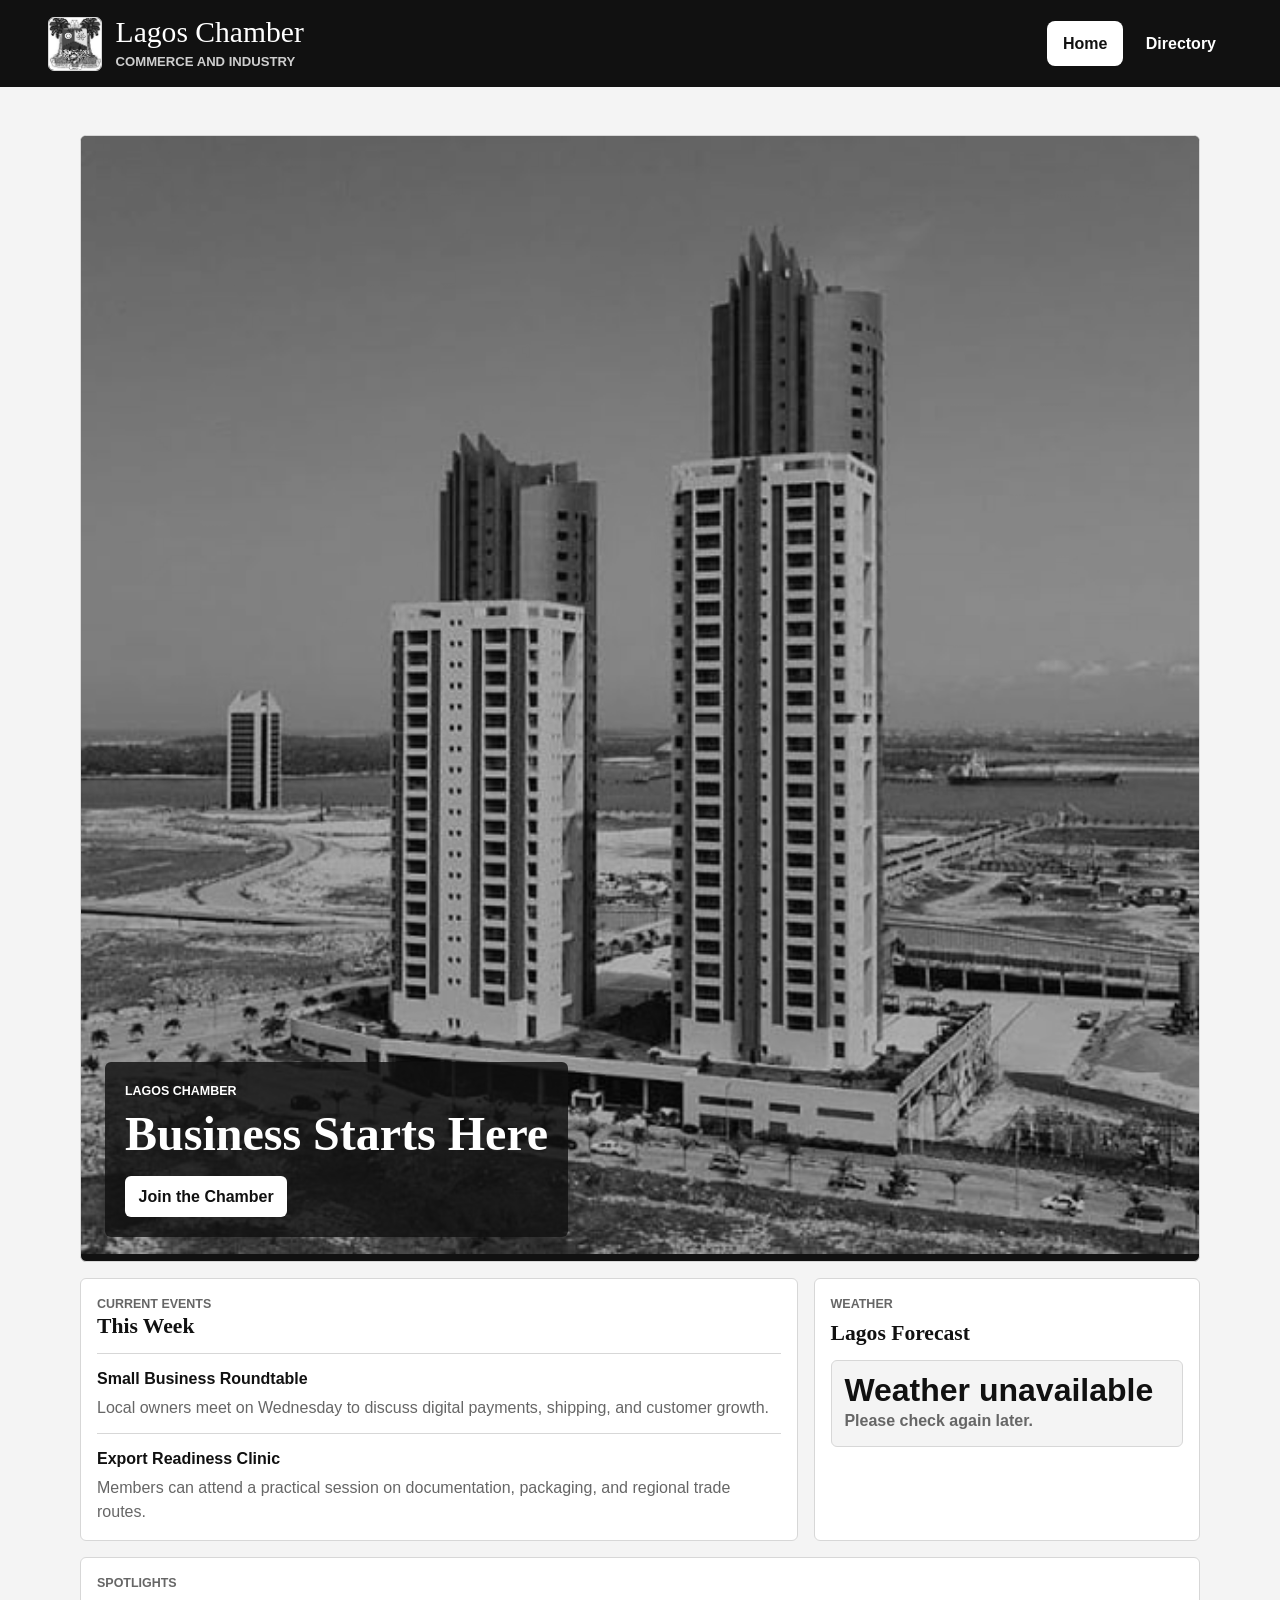
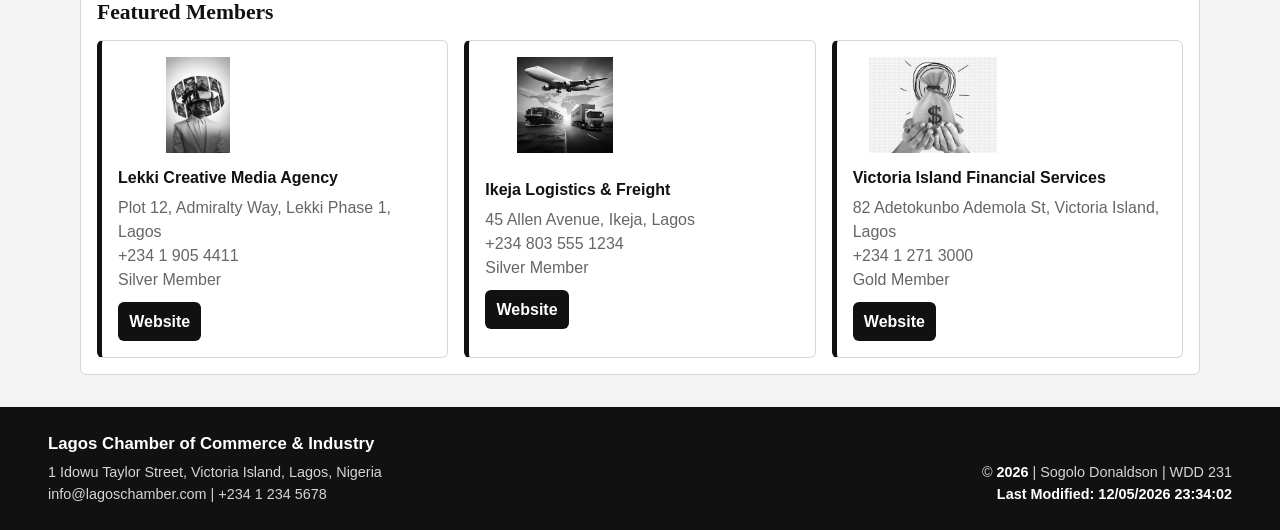
==== chamber/index.html @ b5288b0e "Refactor directory and home pages; enhance layout and styles - Updated directory.html with improved " ====
<!DOCTYPE html>
<html lang="en">
<head>
    <meta charset="UTF-8">
    <meta name="viewport" content="width=device-width, initial-scale=1.0">

    <title>Lagos Chamber of Commerce | Home</title>
    <meta name="description" content="Lagos Chamber of Commerce home page with local business events, weather, and member spotlights.">
    <meta name="author" content="Sogolo Donaldson">

    <link rel="icon" href="../favicon.ico" type="image/x-icon">

    <meta property="og:title" content="Lagos Chamber of Commerce | Home">
    <meta property="og:description" content="Connect with Lagos businesses, events, weather, and chamber member spotlights.">
    <meta property="og:image" content="https://Saint.void.github.io/wdd231/images/lagos-chamber-logo.jpg">
    <meta property="og:url" content="https://Saint.void.github.io/wdd231/chamber/index.html">
    <meta property="og:type" content="website">

    <link rel="stylesheet" href="styles/directory.css">
    <link rel="stylesheet" href="styles/larger.css">

    <script src="scripts/home.js" defer></script>
</head>
<body>
    <header class="trade-header">
        <div class="brand-lockup">
            <img class="brand-mark" src="../images/lagos-chamber-logo.jpg" alt="Lagos Chamber of Commerce Logo">
            <div class="brand-copy">
                <div class="chamber-name">Lagos Chamber</div>
                <p class="chamber-kicker">Commerce and Industry</p>
            </div>
        </div>

        <nav class="site-nav">
            <button id="navToggle" class="nav-toggle" aria-label="Toggle navigation" aria-expanded="false">Menu</button>
            <ul id="primaryNav" class="nav-menu">
                <li><a href="index.html" class="current-page">Home</a></li>
                <li><a href="directory.html">Directory</a></li>
            </ul>
        </nav>
    </header>

    <main>
        <section class="home-hero" aria-labelledby="homeHeading">
            <img src="images/eko.jpg" alt="Lagos business district" loading="eager">
            <div class="home-hero-copy">
                <p class="section-label">Lagos Chamber</p>
                <h1 id="homeHeading">Business Starts Here</h1>
                <a class="hero-cta" href="join.html">Join the Chamber</a>
            </div>
        </section>

        <div class="home-layout">
            <section class="info-panel events-panel" aria-labelledby="eventsHeading">
                <p class="section-label">Current Events</p>
                <h2 id="eventsHeading">This Week</h2>
                <article>
                    <h3>Small Business Roundtable</h3>
                    <p>Local owners meet on Wednesday to discuss digital payments, shipping, and customer growth.</p>
                </article>
                <article>
                    <h3>Export Readiness Clinic</h3>
                    <p>Members can attend a practical session on documentation, packaging, and regional trade routes.</p>
                </article>
            </section>

            <section class="info-panel weather-panel" aria-labelledby="weatherHeading">
                <p class="section-label">Weather</p>
                <h2 id="weatherHeading">Lagos Forecast</h2>
                <div class="weather-current">
                    <p id="currentTemp">Loading...</p>
                    <p id="weatherDescription"></p>
                </div>
                <div id="forecastList" class="forecast-list" aria-label="Three day forecast"></div>
            </section>
        </div>

        <section class="spotlight-section" aria-labelledby="spotlightHeading">
            <div class="section-heading">
                <p class="section-label">Spotlights</p>
                <h2 id="spotlightHeading">Featured Members</h2>
            </div>
            <div id="spotlightCards" class="spotlight-grid"></div>
        </section>
    </main>

    <footer class="site-footer">
        <div class="footer-address">
            <h2>Lagos Chamber of Commerce & Industry</h2>
            <p>1 Idowu Taylor Street, Victoria Island, Lagos, Nigeria</p>
            <p>info@lagoschamber.com | +234 1 234 5678</p>
        </div>
        <div class="footer-meta">
            <p>&copy; <span id="currentYear"></span> | Sogolo Donaldson | WDD 231</p>
            <p id="lastModified"></p>
        </div>
    </footer>
</body>
</html>
---- chamber/styles/directory.css ----
:root {
    --black: #111111;
    --dark: #2b2b2b;
    --gray: #666666;
    --line: #d7d7d7;
    --soft: #f4f4f4;
    --white: #ffffff;
}

* {
    box-sizing: border-box;
}

body {
    margin: 0;
    color: var(--black);
    background: var(--soft);
    font-family: Arial, Helvetica, sans-serif;
    line-height: 1.5;
}

img {
    max-width: 100%;
}

a {
    color: inherit;
}

.trade-header {
    display: grid;
    gap: 1rem;
    padding: 1rem;
    color: var(--white);
    background: var(--black);
}

.brand-lockup {
    display: flex;
    align-items: center;
    gap: 0.85rem;
}

.brand-mark {
    width: 54px;
    height: 54px;
    border: 1px solid var(--line);
    border-radius: 6px;
    object-fit: cover;
    background: var(--white);
    filter: grayscale(100%);
}

.chamber-name {
    margin: 0;
    font-family: Georgia, "Times New Roman", serif;
    font-size: clamp(1.3rem, 6vw, 1.85rem);
    line-height: 1.1;
}

.chamber-kicker {
    margin: 0.2rem 0 0;
    color: #cfcfcf;
    font-size: 0.82rem;
    font-weight: 700;
    text-transform: uppercase;
    letter-spacing: 0;
}

.site-nav {
    display: grid;
    gap: 0.5rem;
}

.nav-toggle {
    min-height: 42px;
    border: 1px solid #777777;
    border-radius: 6px;
    color: var(--white);
    background: transparent;
    font: inherit;
    font-weight: 700;
    cursor: pointer;
}

.nav-menu {
    display: none;
    list-style: none;
    margin: 0;
    padding: 0;
    border: 1px solid #555555;
    border-radius: 6px;
    overflow: hidden;
}

.nav-menu.is-open {
    display: block;
}

.nav-menu a {
    display: block;
    padding: 0.8rem 1rem;
    color: var(--white);
    text-decoration: none;
    font-weight: 700;
}

.nav-menu a:hover,
.nav-menu a:focus,
.nav-menu .current-page {
    color: var(--black);
    background: var(--white);
}

main {
    width: min(1120px, calc(100% - 2rem));
    margin: 0 auto;
    padding: 1.25rem 0 2rem;
}

.directory-hero {
    display: grid;
    gap: 1rem;
    margin: 1rem 0;
    padding: 1rem;
    border: 1px solid var(--line);
    border-radius: 6px;
    background: var(--white);
}

.home-hero {
    position: relative;
    min-height: 280px;
    margin: 1rem 0;
    overflow: hidden;
    border: 1px solid var(--line);
    border-radius: 6px;
    background: var(--black);
}

.home-hero img {
    width: 100%;
    height: 100%;
    min-height: 280px;
    object-fit: cover;
    filter: grayscale(100%);
    opacity: 0.72;
}

.home-hero-copy {
    position: absolute;
    inset: auto 1rem 1rem 1rem;
    max-width: 34rem;
    padding: 1rem;
    border-radius: 6px;
    color: var(--white);
    background: rgba(17, 17, 17, 0.82);
}

.home-hero-copy .section-label,
.home-hero-copy h1 {
    color: var(--white);
}

.hero-cta {
    display: inline-block;
    min-height: 40px;
    margin-top: 1rem;
    padding: 0.55rem 0.85rem;
    border-radius: 6px;
    color: var(--black);
    background: var(--white);
    text-decoration: none;
    font-weight: 700;
}

.hero-cta:hover,
.hero-cta:focus {
    color: var(--white);
    background: var(--gray);
}

.section-label {
    margin: 0 0 0.45rem;
    color: var(--gray);
    font-size: 0.78rem;
    font-weight: 700;
    text-transform: uppercase;
    letter-spacing: 0;
}

h1 {
    margin: 0;
    font-family: Georgia, "Times New Roman", serif;
    font-size: clamp(1.75rem, 9vw, 3rem);
    line-height: 1.08;
}

.hero-intro {
    max-width: 48rem;
    margin: 0.75rem 0 0;
    color: var(--gray);
    font-size: 1rem;
}

.hero-metrics {
    display: grid;
    grid-template-columns: repeat(2, minmax(0, 1fr));
    gap: 0.6rem;
}

.hero-metrics div {
    min-height: 82px;
    padding: 0.75rem;
    border: 1px solid var(--line);
    border-radius: 6px;
    background: var(--soft);
}

.hero-metrics span {
    display: block;
    font-size: 1.7rem;
    font-weight: 700;
    line-height: 1;
}

.hero-metrics p {
    margin: 0.3rem 0 0;
    color: var(--gray);
    font-size: 0.85rem;
    font-weight: 700;
}

.directory-board {
    display: grid;
    gap: 1rem;
}

.home-layout {
    display: grid;
    gap: 1rem;
    margin-bottom: 1rem;
}

.info-panel,
.spotlight-section {
    padding: 1rem;
    border: 1px solid var(--line);
    border-radius: 6px;
    background: var(--white);
}

.info-panel h2,
.spotlight-section h2 {
    margin: 0 0 0.8rem;
    font-family: Georgia, "Times New Roman", serif;
    font-size: 1.35rem;
    line-height: 1.2;
}

.events-panel article {
    padding: 0.8rem 0;
    border-top: 1px solid var(--line);
}

.events-panel article:last-child {
    padding-bottom: 0;
}

.events-panel h3,
.spotlight-card h3 {
    margin: 0 0 0.35rem;
    font-size: 1rem;
}

.events-panel p,
.spotlight-card p {
    margin: 0;
    color: var(--gray);
}

.weather-current {
    display: grid;
    gap: 0.2rem;
    padding: 0.8rem;
    border: 1px solid var(--line);
    border-radius: 6px;
    background: var(--soft);
}

#currentTemp {
    margin: 0;
    font-size: 2rem;
    font-weight: 700;
    line-height: 1;
}

#weatherDescription {
    margin: 0;
    color: var(--gray);
    font-weight: 700;
}

.forecast-list {
    display: grid;
    gap: 0.5rem;
    margin-top: 0.75rem;
}

.forecast-card {
    display: flex;
    justify-content: space-between;
    gap: 1rem;
    padding: 0.7rem 0.8rem;
    border: 1px solid var(--line);
    border-radius: 6px;
    background: var(--white);
}

.forecast-card span {
    color: var(--gray);
    font-weight: 700;
}

.section-heading {
    margin-bottom: 0.85rem;
}

.spotlight-grid {
    display: grid;
    gap: 1rem;
}

.spotlight-card {
    display: grid;
    gap: 0.85rem;
    padding: 1rem;
    border: 1px solid var(--line);
    border-left: 5px solid var(--black);
    border-radius: 6px;
    background: var(--white);
}

.spotlight-card img {
    width: 160px;
    height: 96px;
    object-fit: contain;
    filter: grayscale(100%);
}

.spotlight-card a {
    display: inline-block;
    min-height: 36px;
    margin-top: 0.65rem;
    padding: 0.45rem 0.7rem;
    border-radius: 6px;
    color: var(--white);
    background: var(--black);
    text-decoration: none;
    font-weight: 700;
}

.spotlight-card a:hover,
.spotlight-card a:focus {
    background: var(--gray);
}

.board-toolbar {
    display: grid;
    gap: 0.75rem;
    padding: 0.85rem;
    border: 1px solid var(--line);
    border-radius: 6px;
    background: var(--white);
}

.board-title {
    margin: 0;
    color: var(--dark);
    font-weight: 700;
    text-transform: uppercase;
    letter-spacing: 0;
}

.view-switch {
    display: grid;
    grid-template-columns: repeat(2, minmax(0, 1fr));
    gap: 0.45rem;
}

.view-switch button {
    min-height: 40px;
    border: 1px solid var(--line);
    border-radius: 6px;
    color: var(--black);
    background: var(--white);
    font: inherit;
    font-weight: 700;
    cursor: pointer;
}

.view-switch button:hover,
.view-switch button:focus,
.view-switch .is-selected {
    color: var(--white);
    background: var(--black);
    border-color: var(--black);
}

#memberShowcase.exchange-grid {
    display: grid;
    grid-template-columns: 1fr;
    gap: 1rem;
}

.member-profile {
    display: grid;
    gap: 0.9rem;
    padding: 1rem;
    border: 1px solid var(--line);
    border-left: 5px solid var(--black);
    border-radius: 6px;
    background: var(--white);
}

.member-profile.tier-2 {
    border-left-color: var(--gray);
}

.member-profile.tier-3 {
    border-left-color: var(--dark);
}

.member-media {
    display: grid;
    place-items: center;
    min-height: 130px;
    padding: 0.75rem;
    border: 1px solid var(--line);
    border-radius: 6px;
    background: var(--soft);
}

.member-media img {
    width: min(175px, 90%);
    height: 105px;
    object-fit: contain;
    filter: grayscale(100%);
}

.member-details {
    display: grid;
    gap: 0.55rem;
    min-width: 0;
}

.member-details h2 {
    margin: 0;
    font-family: Georgia, "Times New Roman", serif;
    font-size: 1.15rem;
    line-height: 1.25;
}

.sector-chip,
.tier-pill {
    width: fit-content;
    max-width: 100%;
    padding: 0.3rem 0.55rem;
    border: 1px solid var(--line);
    border-radius: 6px;
    color: var(--dark);
    background: var(--soft);
    font-size: 0.78rem;
    font-weight: 700;
}

.member-contact {
    display: grid;
    gap: 0.2rem;
    margin: 0;
    color: var(--gray);
    font-size: 0.9rem;
}

.member-contact p {
    margin: 0;
}

.profile-link {
    justify-self: start;
    min-height: 38px;
    padding: 0.5rem 0.8rem;
    border-radius: 6px;
    color: var(--white);
    background: var(--black);
    text-decoration: none;
    font-weight: 700;
}

.profile-link:hover,
.profile-link:focus {
    background: var(--gray);
}

#memberShowcase.ledger-list {
    display: grid;
    gap: 0.6rem;
}

#memberShowcase.ledger-list .member-profile {
    grid-template-columns: 1fr;
    padding: 0.8rem 1rem;
}

#memberShowcase.ledger-list .member-media {
    display: none;
}

#memberShowcase.ledger-list .member-details {
    grid-template-columns: 1fr;
    align-items: center;
}

#memberShowcase.ledger-list .member-details h2 {
    font-size: 1rem;
}

#memberShowcase.ledger-list .member-contact {
    font-size: 0.85rem;
}

.directory-error {
    margin: 0;
    padding: 1rem;
    border: 1px solid #999999;
    border-radius: 6px;
    color: var(--black);
    background: var(--white);
}

.site-footer {
    display: grid;
    gap: 1rem;
    padding: 1.5rem 1rem;
    color: var(--white);
    background: var(--black);
}

.footer-address h2,
.footer-address p,
.footer-meta p {
    margin: 0;
}

.footer-address h2 {
    margin-bottom: 0.4rem;
    font-size: 1.05rem;
}

.footer-address p,
.footer-meta p {
    color: #d5d5d5;
    font-size: 0.9rem;
}

#currentYear,
#lastModified {
    color: var(--white);
    font-weight: 700;
}
---- chamber/styles/larger.css ----
@media screen and (min-width: 768px) {
    .trade-header {
        grid-template-columns: 1fr auto;
        align-items: center;
        padding: 1rem clamp(1.5rem, 4vw, 3rem);
    }

    .nav-toggle {
        display: none;
    }

    .nav-menu {
        display: flex;
        gap: 0.4rem;
        background: transparent;
        border: 0;
        border-radius: 0;
        overflow: visible;
    }

    .nav-menu a {
        border-radius: 8px;
        padding: 0.65rem 1rem;
    }

    main {
        padding-top: 2rem;
    }

    .directory-hero {
        grid-template-columns: minmax(0, 1fr) minmax(190px, 0.25fr);
        align-items: center;
        padding: 1.25rem;
    }

    .home-hero,
    .home-hero img {
        min-height: 360px;
    }

    .home-hero-copy {
        inset: auto auto 1.5rem 1.5rem;
        padding: 1.25rem;
    }

    .hero-intro {
        font-size: 1rem;
    }

    .home-layout {
        grid-template-columns: 1.3fr 0.7fr;
    }

    .board-toolbar {
        grid-template-columns: 1fr auto;
        align-items: center;
        padding: 1rem 1.2rem;
    }

    .view-switch {
        display: flex;
    }

    .view-switch button {
        min-width: 96px;
    }

    #memberShowcase.exchange-grid {
        grid-template-columns: repeat(2, minmax(0, 1fr));
    }

    .site-footer {
        grid-template-columns: 1fr auto;
        align-items: end;
        padding: 1.5rem clamp(1.5rem, 4vw, 3rem);
    }

    .footer-meta {
        text-align: right;
    }
}

@media screen and (min-width: 1040px) {
    #memberShowcase.exchange-grid {
        grid-template-columns: repeat(3, minmax(0, 1fr));
    }

    .spotlight-grid {
        grid-template-columns: repeat(3, minmax(0, 1fr));
    }

    #memberShowcase.ledger-list .member-profile {
        display: block;
    }

    #memberShowcase.ledger-list .member-details {
        grid-template-columns: minmax(180px, 1.1fr) minmax(140px, 0.7fr) minmax(230px, 1fr) auto auto;
        gap: 1rem;
        align-items: center;
    }

    #memberShowcase.ledger-list .sector-chip,
    #memberShowcase.ledger-list .tier-pill,
    #memberShowcase.ledger-list .member-contact,
    #memberShowcase.ledger-list .profile-link {
        align-self: center;
    }

    #memberShowcase.ledger-list .profile-link {
        justify-self: end;
    }
}
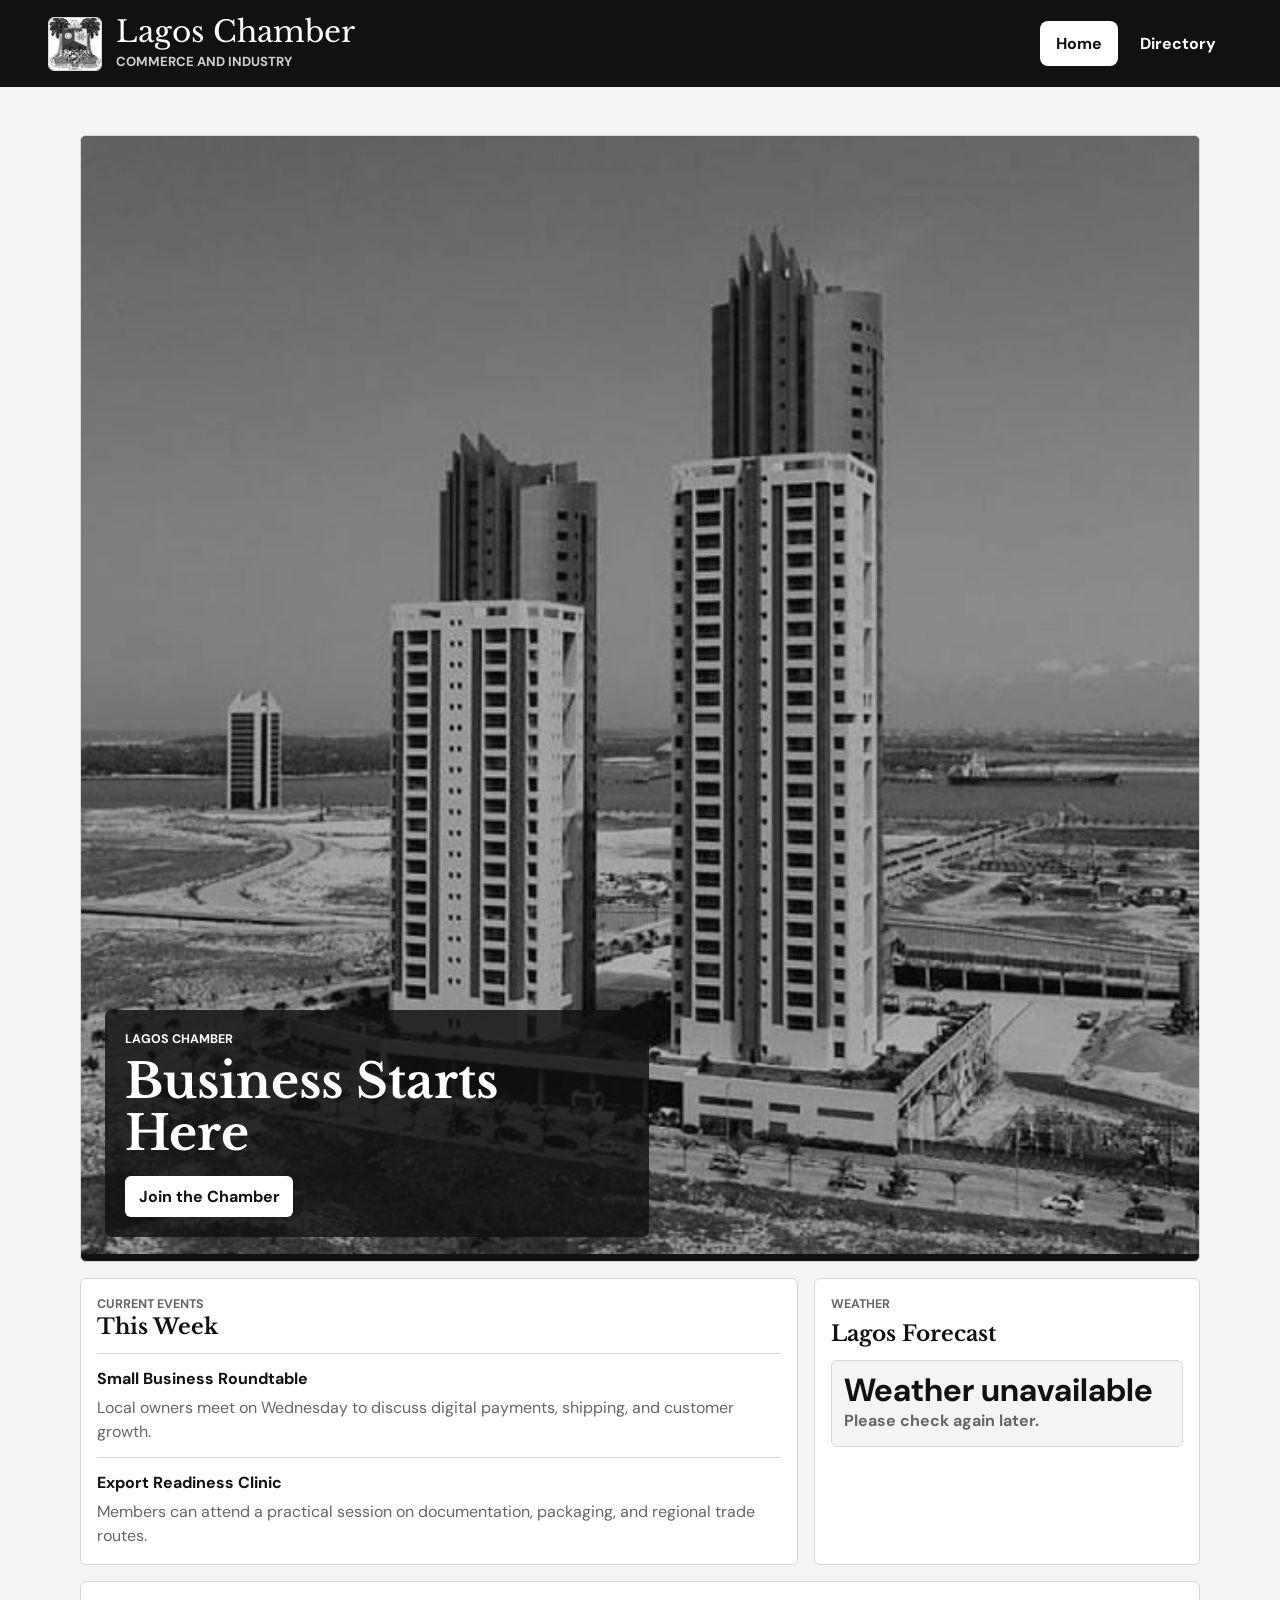
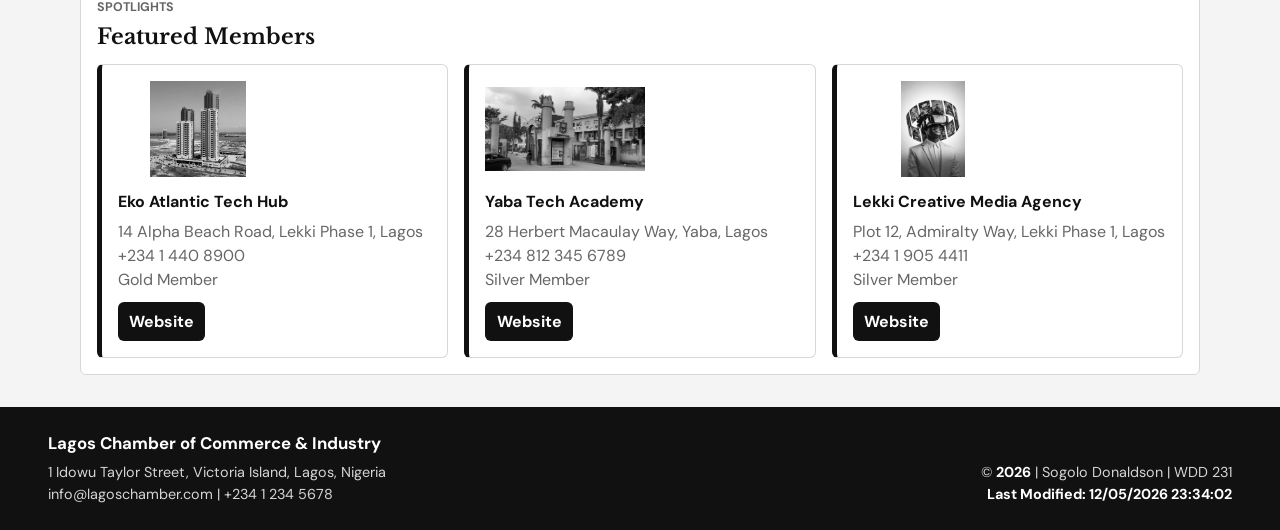
==== commit cb2abccc: "feat: update font styles and improve Open Graph metadata for directory and home pages" ====
--- a/chamber/index.html
+++ b/chamber/index.html
@@ -8,12 +8,16 @@
     <meta name="description" content="Lagos Chamber of Commerce home page with local business events, weather, and member spotlights.">
     <meta name="author" content="Sogolo Donaldson">
 
+    <link rel="preconnect" href="https://fonts.googleapis.com">
+    <link rel="preconnect" href="https://fonts.gstatic.com" crossorigin>
+    <link href="https://fonts.googleapis.com/css2?family=DM+Sans:wght@400;500;700&family=Libre+Baskerville:wght@700&display=swap" rel="stylesheet">
+
     <link rel="icon" href="../favicon.ico" type="image/x-icon">
 
     <meta property="og:title" content="Lagos Chamber of Commerce | Home">
     <meta property="og:description" content="Connect with Lagos businesses, events, weather, and chamber member spotlights.">
-    <meta property="og:image" content="https://Saint.void.github.io/wdd231/images/lagos-chamber-logo.jpg">
-    <meta property="og:url" content="https://Saint.void.github.io/wdd231/chamber/index.html">
+    <meta property="og:image" content="https://saint-void.github.io/wdd231/images/lagos-chamber-logo.jpg">
+    <meta property="og:url" content="https://saint-void.github.io/wdd231/chamber/index.html">
     <meta property="og:type" content="website">
 
     <link rel="stylesheet" href="styles/directory.css">
@@ -71,7 +75,7 @@
                     <p id="currentTemp">Loading...</p>
                     <p id="weatherDescription"></p>
                 </div>
-                <div id="forecastList" class="forecast-list" aria-label="Three day forecast"></div>
+                <div id="forecastList" class="forecast-list"></div>
             </section>
         </div>
 
--- a/chamber/styles/directory.css
+++ b/chamber/styles/directory.css
@@ -15,7 +15,7 @@
     margin: 0;
     color: var(--black);
     background: var(--soft);
-    font-family: Arial, Helvetica, sans-serif;
+    font-family: "DM Sans", Arial, Helvetica, sans-serif;
     line-height: 1.5;
 }
 
@@ -53,7 +53,7 @@
 
 .chamber-name {
     margin: 0;
-    font-family: Georgia, "Times New Roman", serif;
+    font-family: "Libre Baskerville", Georgia, "Times New Roman", serif;
     font-size: clamp(1.3rem, 6vw, 1.85rem);
     line-height: 1.1;
 }
@@ -191,7 +191,7 @@
 
 h1 {
     margin: 0;
-    font-family: Georgia, "Times New Roman", serif;
+    font-family: "Libre Baskerville", Georgia, "Times New Roman", serif;
     font-size: clamp(1.75rem, 9vw, 3rem);
     line-height: 1.08;
 }
@@ -253,7 +253,7 @@
 .info-panel h2,
 .spotlight-section h2 {
     margin: 0 0 0.8rem;
-    font-family: Georgia, "Times New Roman", serif;
+    font-family: "Libre Baskerville", Georgia, "Times New Roman", serif;
     font-size: 1.35rem;
     line-height: 1.2;
 }
@@ -456,7 +456,7 @@
 
 .member-details h2 {
     margin: 0;
-    font-family: Georgia, "Times New Roman", serif;
+    font-family: "Libre Baskerville", Georgia, "Times New Roman", serif;
     font-size: 1.15rem;
     line-height: 1.25;
 }
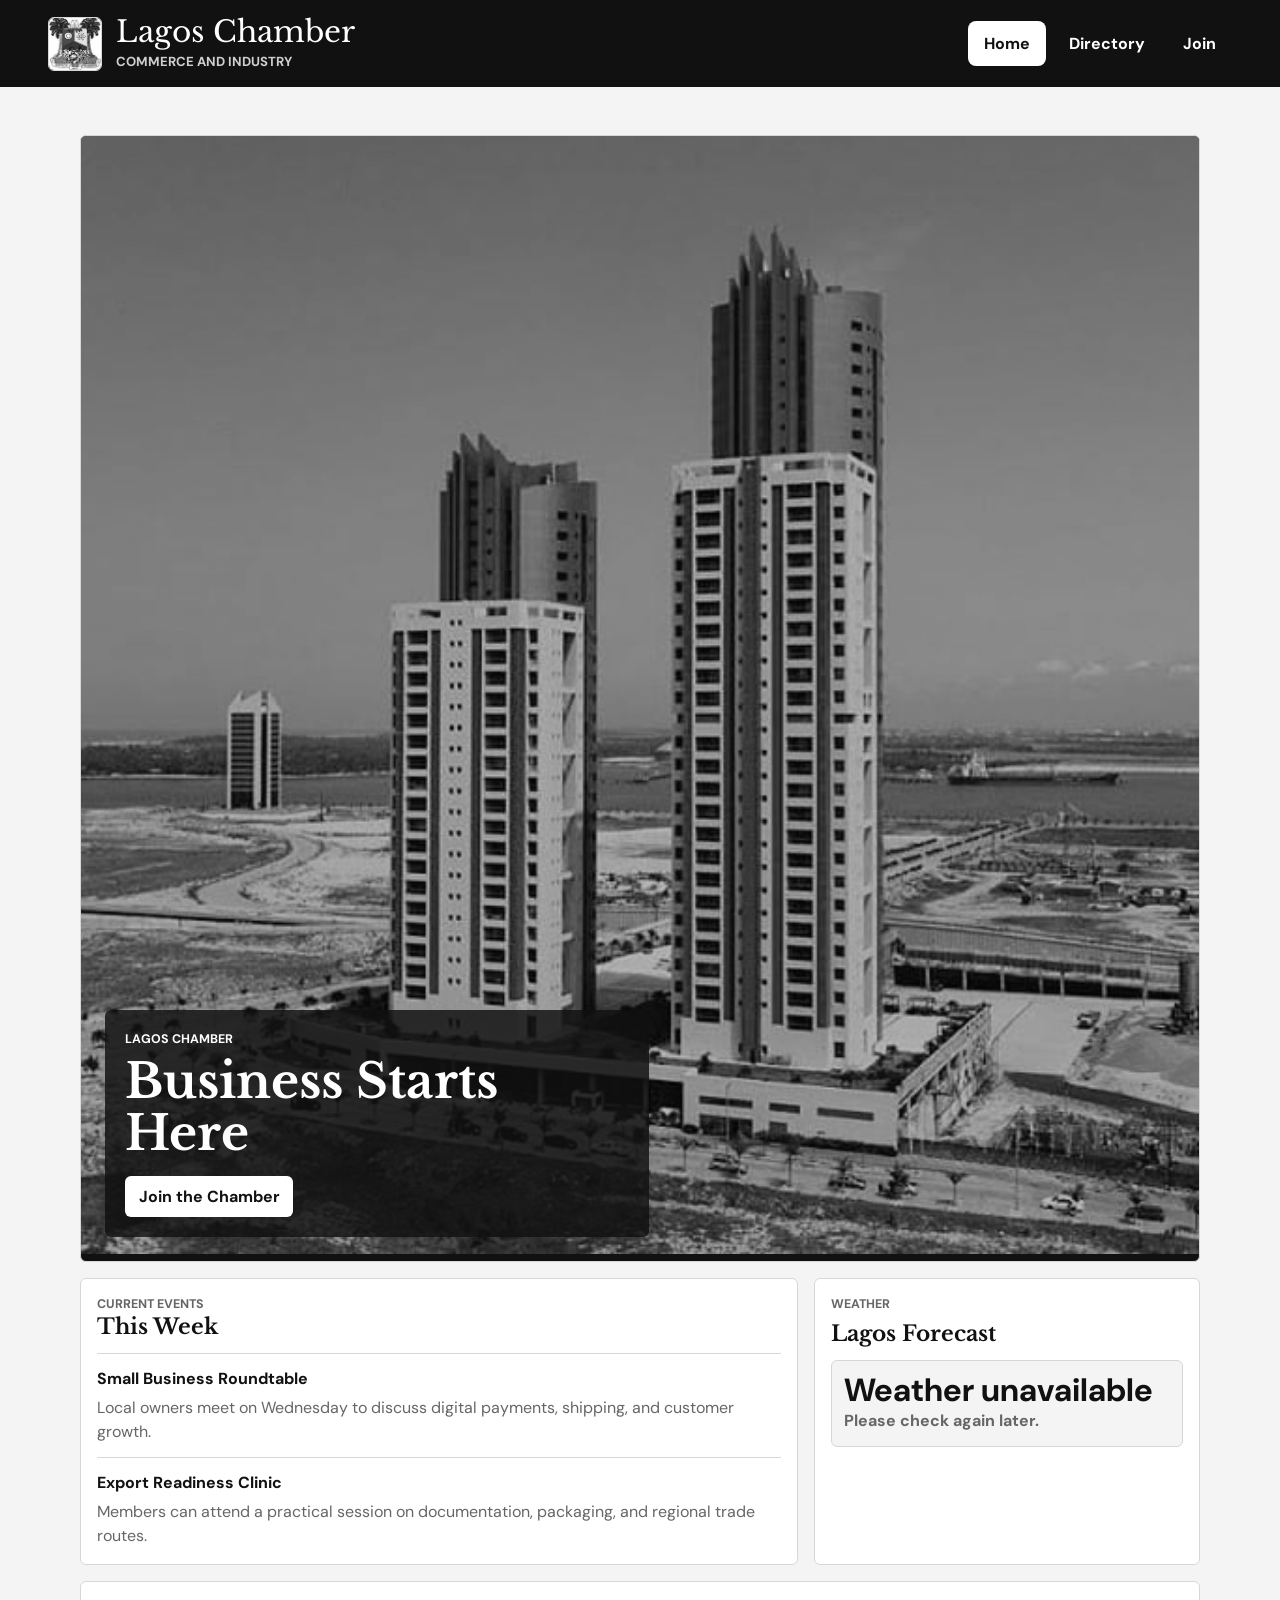
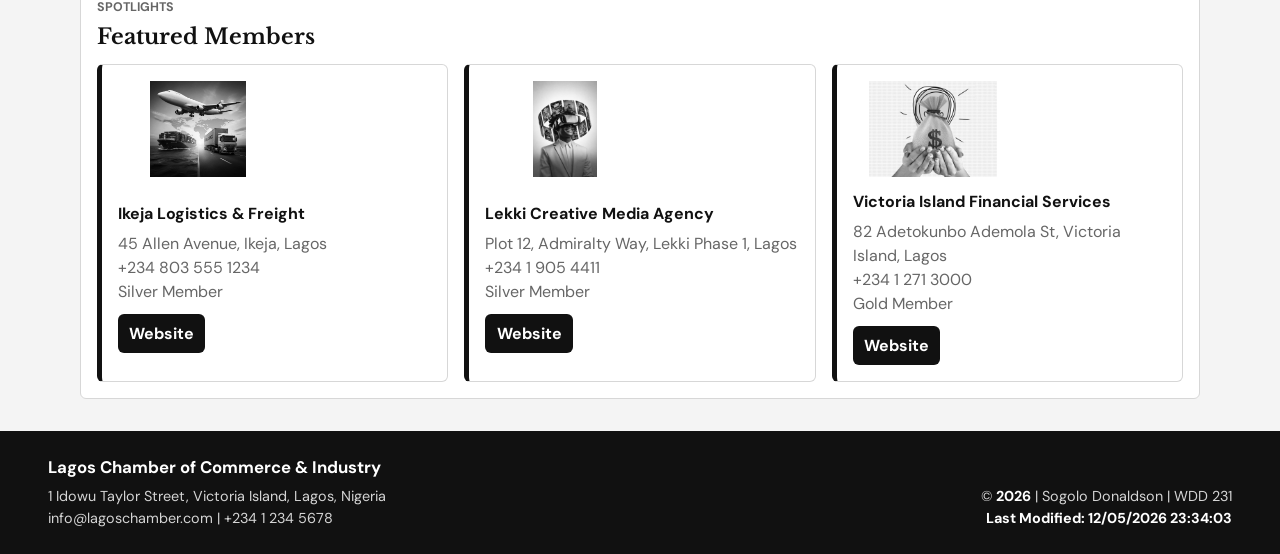
==== commit cf90defd: "feat: add join page with application form and thank you page; enhance navigation and styles" ====
--- a/chamber/index.html
+++ b/chamber/index.html
@@ -40,6 +40,7 @@
             <ul id="primaryNav" class="nav-menu">
                 <li><a href="index.html" class="current-page">Home</a></li>
                 <li><a href="directory.html">Directory</a></li>
+                <li><a href="join.html">Join</a></li>
             </ul>
         </nav>
     </header>
--- a/chamber/styles/directory.css
+++ b/chamber/styles/directory.css
@@ -538,6 +538,232 @@
     background: var(--white);
 }
 
+.join-layout {
+    display: grid;
+    gap: 1rem;
+}
+
+.application-panel,
+.membership-panel,
+.thanks-panel {
+    padding: 1rem;
+    border: 1px solid var(--line);
+    border-radius: 6px;
+    background: var(--white);
+}
+
+.application-panel h2,
+.membership-panel h2,
+.thanks-panel h2 {
+    margin: 0 0 0.9rem;
+    font-family: "Libre Baskerville", Georgia, "Times New Roman", serif;
+    font-size: 1.35rem;
+    line-height: 1.2;
+}
+
+.join-form {
+    display: grid;
+    gap: 0.9rem;
+}
+
+.join-form label {
+    display: grid;
+    gap: 0.35rem;
+    color: var(--dark);
+    font-weight: 700;
+}
+
+.join-form input,
+.join-form select,
+.join-form textarea {
+    width: 100%;
+    min-height: 44px;
+    padding: 0.65rem 0.75rem;
+    border: 1px solid #9c9c9c;
+    border-radius: 6px;
+    color: var(--black);
+    background: var(--white);
+    font: inherit;
+    font-weight: 400;
+}
+
+.join-form textarea {
+    min-height: 120px;
+    resize: vertical;
+}
+
+.join-form input:focus,
+.join-form select:focus,
+.join-form textarea:focus {
+    outline: 3px solid #b8d8ff;
+    outline-offset: 2px;
+    border-color: var(--black);
+}
+
+.form-submit {
+    min-height: 46px;
+    border-color: var(--black);
+    color: var(--white);
+    background: var(--black);
+    font-weight: 700;
+    cursor: pointer;
+}
+
+.form-submit:hover,
+.form-submit:focus {
+    background: var(--gray);
+}
+
+.membership-cards {
+    display: grid;
+    gap: 0.85rem;
+}
+
+.membership-card {
+    display: grid;
+    gap: 0.45rem;
+    padding: 1rem;
+    border: 1px solid var(--line);
+    border-left: 5px solid var(--black);
+    border-radius: 6px;
+    background: var(--soft);
+    animation: card-intro 700ms ease-out both;
+}
+
+.membership-card:nth-child(2) {
+    animation-delay: 120ms;
+}
+
+.membership-card:nth-child(3) {
+    animation-delay: 240ms;
+}
+
+.membership-card:nth-child(4) {
+    animation-delay: 360ms;
+}
+
+.membership-card h3,
+.membership-card p {
+    margin: 0;
+}
+
+.membership-card h3 {
+    font-size: 1rem;
+}
+
+.membership-card p {
+    color: var(--gray);
+}
+
+.membership-card a,
+.modal-close {
+    justify-self: start;
+    min-height: 38px;
+    padding: 0.5rem 0.75rem;
+    border: 0;
+    border-radius: 6px;
+    color: var(--white);
+    background: var(--black);
+    text-decoration: none;
+    font: inherit;
+    font-weight: 700;
+    cursor: pointer;
+}
+
+.membership-card a:hover,
+.membership-card a:focus,
+.modal-close:hover,
+.modal-close:focus {
+    background: var(--gray);
+}
+
+.level-np {
+    border-left-color: #2f6f57;
+}
+
+.level-bronze {
+    border-left-color: #8a5a32;
+}
+
+.level-silver {
+    border-left-color: #686f7a;
+}
+
+.level-gold {
+    border-left-color: #8a6a12;
+}
+
+.membership-modal {
+    width: min(560px, calc(100% - 2rem));
+    padding: 1.25rem;
+    border: 1px solid var(--line);
+    border-radius: 6px;
+    color: var(--black);
+    background: var(--white);
+}
+
+.membership-modal::backdrop {
+    background: rgba(17, 17, 17, 0.62);
+}
+
+.membership-modal h2 {
+    margin: 0 0 0.65rem;
+    font-family: "Libre Baskerville", Georgia, "Times New Roman", serif;
+    font-size: 1.35rem;
+}
+
+.membership-modal p {
+    margin: 0 0 0.75rem;
+    color: var(--gray);
+}
+
+.membership-modal ul {
+    margin: 0 0 1rem;
+    padding-left: 1.2rem;
+}
+
+.application-summary {
+    display: grid;
+    gap: 0;
+    margin: 0;
+    border: 1px solid var(--line);
+    border-radius: 6px;
+    overflow: hidden;
+}
+
+.application-summary dt,
+.application-summary dd {
+    margin: 0;
+    padding: 0.75rem;
+}
+
+.application-summary dt {
+    color: var(--dark);
+    background: var(--soft);
+    font-weight: 700;
+}
+
+.application-summary dd {
+    border-bottom: 1px solid var(--line);
+    background: var(--white);
+}
+
+.application-summary dd:last-child {
+    border-bottom: 0;
+}
+
+@keyframes card-intro {
+    from {
+        opacity: 0;
+        transform: translateY(16px);
+    }
+
+    to {
+        opacity: 1;
+        transform: translateY(0);
+    }
+}
+
 .site-footer {
     display: grid;
     gap: 1rem;
--- a/chamber/styles/larger.css
+++ b/chamber/styles/larger.css
@@ -49,6 +49,11 @@
 
     .home-layout {
         grid-template-columns: 1.3fr 0.7fr;
+    }
+
+    .join-layout {
+        grid-template-columns: minmax(0, 1fr) minmax(260px, 0.48fr);
+        align-items: start;
     }
 
     .board-toolbar {
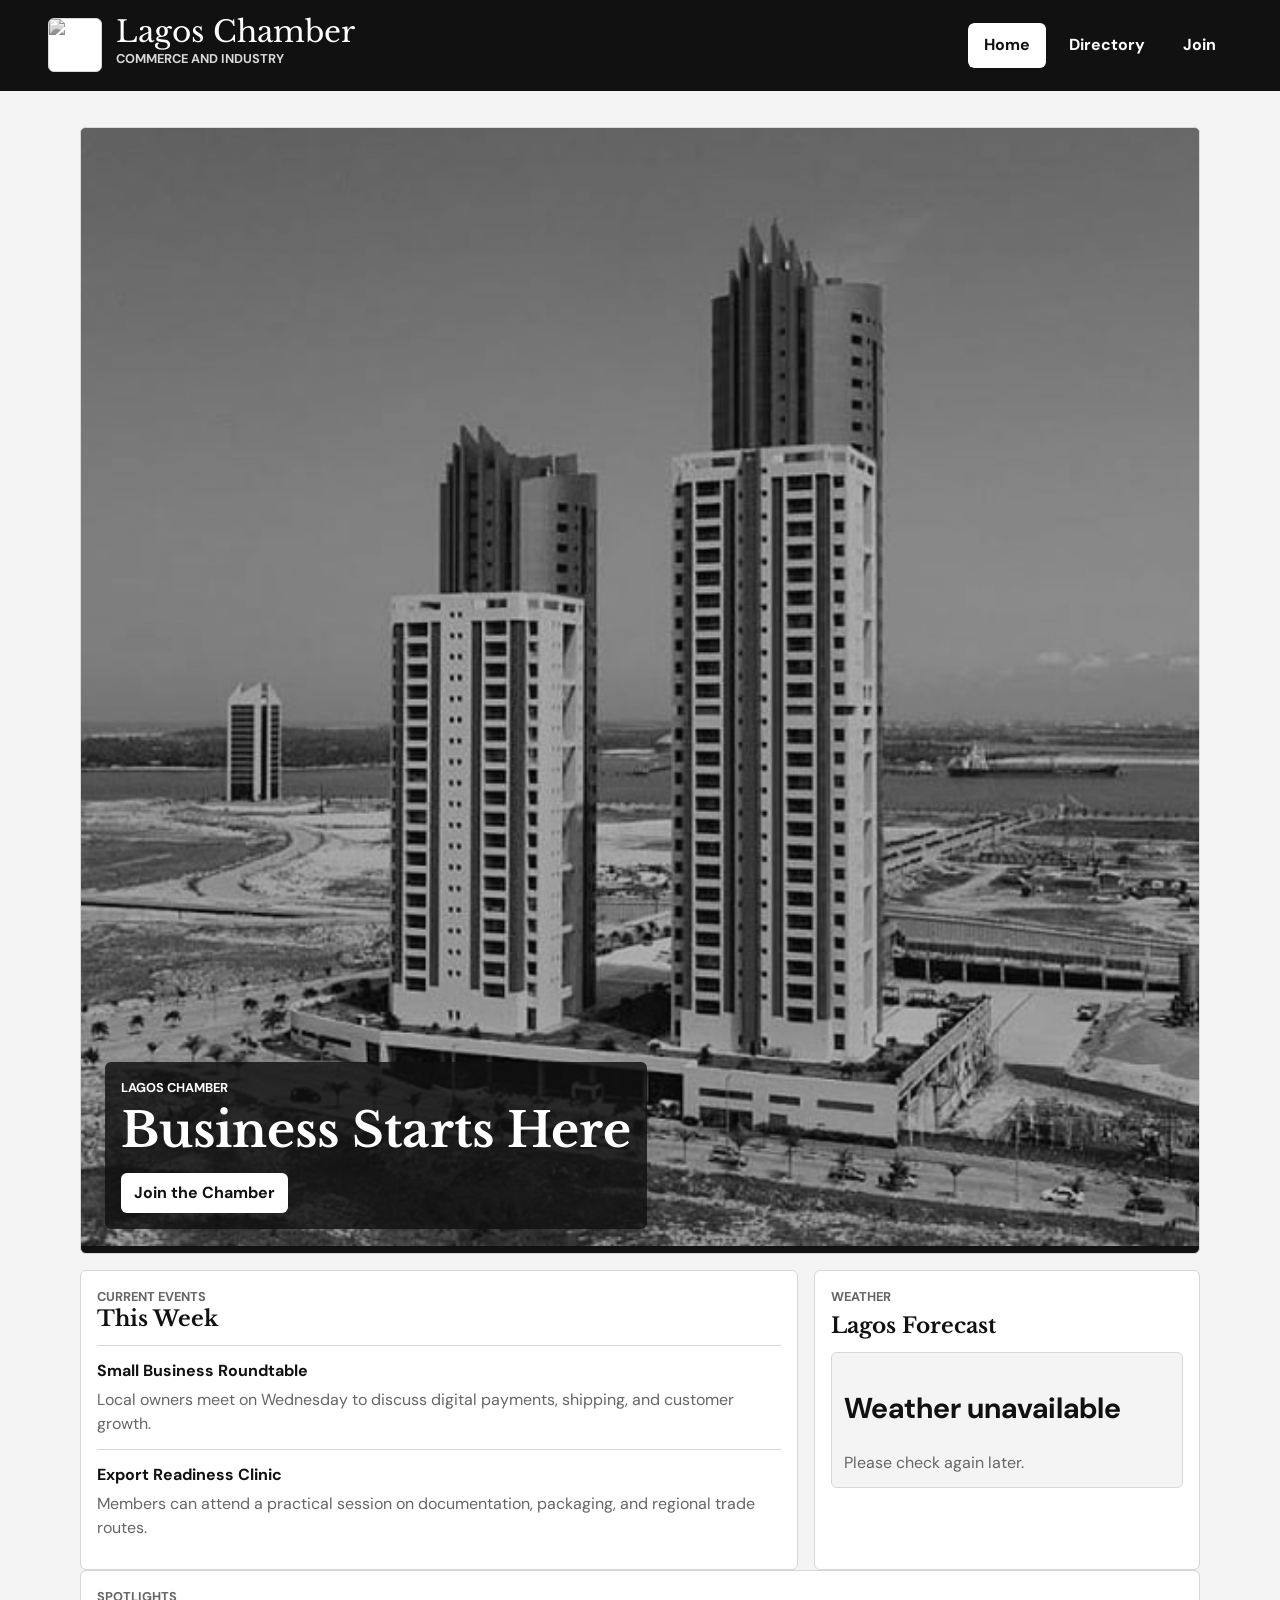
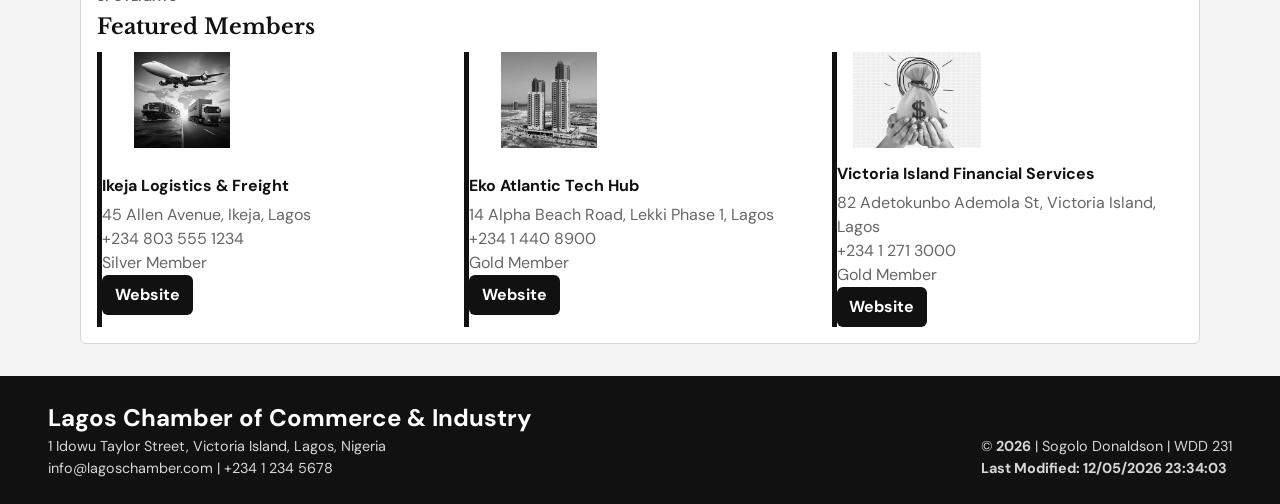
==== commit 1eb9cd3b: "Refactor code structure for improved readability and maintainability" ====
--- a/chamber/index.html
+++ b/chamber/index.html
@@ -28,7 +28,7 @@
 <body>
     <header class="trade-header">
         <div class="brand-lockup">
-            <img class="brand-mark" src="../images/lagos-chamber-logo.jpg" alt="Lagos Chamber of Commerce Logo">
+            <img class="brand-mark" src="../images/lagos-chamber-logo.png" alt="Lagos Chamber of Commerce Logo">
             <div class="brand-copy">
                 <div class="chamber-name">Lagos Chamber</div>
                 <p class="chamber-kicker">Commerce and Industry</p>
--- a/chamber/styles/directory.css
+++ b/chamber/styles/directory.css
@@ -5,6 +5,11 @@
     --line: #d7d7d7;
     --soft: #f4f4f4;
     --white: #ffffff;
+    --focus: #b8d8ff;
+    --overlay: #1111119e;
+    --hero-overlay: #111111d1;
+    --radius: 6px;
+    --heading-font: "Libre Baskerville", Georgia, "Times New Roman", serif;
 }
 
 * {
@@ -27,7 +32,8 @@
     color: inherit;
 }
 
-.trade-header {
+.trade-header,
+.site-footer {
     display: grid;
     gap: 1rem;
     padding: 1rem;
@@ -45,42 +51,81 @@
     width: 54px;
     height: 54px;
     border: 1px solid var(--line);
-    border-radius: 6px;
+    border-radius: var(--radius);
     object-fit: cover;
     background: var(--white);
     filter: grayscale(100%);
 }
 
+h1,
 .chamber-name {
     margin: 0;
-    font-family: "Libre Baskerville", Georgia, "Times New Roman", serif;
+    font-family: var(--heading-font);
+    line-height: 1.1;
+}
+
+h1 {
+    font-size: clamp(1.75rem, 9vw, 3rem);
+}
+
+.chamber-name {
     font-size: clamp(1.3rem, 6vw, 1.85rem);
-    line-height: 1.1;
-}
-
+}
+
+.section-label,
+.board-title,
 .chamber-kicker {
-    margin: 0.2rem 0 0;
-    color: #cfcfcf;
-    font-size: 0.82rem;
+    margin: 0 0 0.45rem;
+    font-size: 0.8rem;
     font-weight: 700;
     text-transform: uppercase;
     letter-spacing: 0;
 }
 
-.site-nav {
-    display: grid;
-    gap: 0.5rem;
+.section-label {
+    color: var(--gray);
+}
+
+.board-title {
+    color: var(--dark);
+}
+
+.chamber-kicker {
+    color: var(--line);
+}
+
+.site-nav,
+.directory-board,
+.home-layout,
+.join-layout,
+.spotlight-grid,
+#memberShowcase.exchange-grid,
+#memberShowcase.ledger-list,
+.membership-cards {
+    display: grid;
+    gap: 1rem;
+}
+
+.nav-toggle,
+.nav-menu a,
+.hero-cta,
+.spotlight-card a,
+.profile-link,
+.view-switch button,
+.form-submit,
+.membership-card a,
+.modal-close {
+    min-height: 40px;
+    border-radius: var(--radius);
+    font: inherit;
+    font-weight: 700;
+    cursor: pointer;
 }
 
 .nav-toggle {
-    min-height: 42px;
-    border: 1px solid #777777;
-    border-radius: 6px;
+    border: 1px solid var(--gray);
     color: var(--white);
     background: transparent;
-    font: inherit;
-    font-weight: 700;
-    cursor: pointer;
 }
 
 .nav-menu {
@@ -88,8 +133,8 @@
     list-style: none;
     margin: 0;
     padding: 0;
-    border: 1px solid #555555;
-    border-radius: 6px;
+    border: 1px solid var(--gray);
+    border-radius: var(--radius);
     overflow: hidden;
 }
 
@@ -102,7 +147,6 @@
     padding: 0.8rem 1rem;
     color: var(--white);
     text-decoration: none;
-    font-weight: 700;
 }
 
 .nav-menu a:hover,
@@ -118,23 +162,45 @@
     padding: 1.25rem 0 2rem;
 }
 
-.directory-hero {
-    display: grid;
-    gap: 1rem;
+.directory-hero,
+.info-panel,
+.spotlight-section,
+.board-toolbar,
+.member-profile,
+.directory-error,
+.application-panel,
+.membership-panel,
+.thanks-panel,
+.membership-modal,
+.application-summary {
+    border: 1px solid var(--line);
+    border-radius: var(--radius);
+    background: var(--white);
+}
+
+.directory-hero,
+.home-hero {
     margin: 1rem 0;
+}
+
+.directory-hero,
+.info-panel,
+.spotlight-section,
+.board-toolbar,
+.member-profile,
+.directory-error,
+.application-panel,
+.membership-panel,
+.thanks-panel {
     padding: 1rem;
-    border: 1px solid var(--line);
-    border-radius: 6px;
-    background: var(--white);
 }
 
 .home-hero {
     position: relative;
     min-height: 280px;
-    margin: 1rem 0;
     overflow: hidden;
     border: 1px solid var(--line);
-    border-radius: 6px;
+    border-radius: var(--radius);
     background: var(--black);
 }
 
@@ -152,9 +218,9 @@
     inset: auto 1rem 1rem 1rem;
     max-width: 34rem;
     padding: 1rem;
-    border-radius: 6px;
-    color: var(--white);
-    background: rgba(17, 17, 17, 0.82);
+    border-radius: var(--radius);
+    color: var(--white);
+    background: var(--hero-overlay);
 }
 
 .home-hero-copy .section-label,
@@ -162,100 +228,104 @@
     color: var(--white);
 }
 
+.hero-cta,
+.spotlight-card a,
+.profile-link,
+.form-submit,
+.membership-card a,
+.modal-close {
+    display: inline-block;
+    padding: 0.5rem 0.8rem;
+    color: var(--white);
+    background: var(--black);
+    text-decoration: none;
+}
+
 .hero-cta {
-    display: inline-block;
-    min-height: 40px;
     margin-top: 1rem;
-    padding: 0.55rem 0.85rem;
-    border-radius: 6px;
     color: var(--black);
     background: var(--white);
-    text-decoration: none;
-    font-weight: 700;
 }
 
 .hero-cta:hover,
-.hero-cta:focus {
+.hero-cta:focus,
+.spotlight-card a:hover,
+.spotlight-card a:focus,
+.profile-link:hover,
+.profile-link:focus,
+.form-submit:hover,
+.form-submit:focus,
+.membership-card a:hover,
+.membership-card a:focus,
+.modal-close:hover,
+.modal-close:focus {
     color: var(--white);
     background: var(--gray);
-}
-
-.section-label {
-    margin: 0 0 0.45rem;
-    color: var(--gray);
-    font-size: 0.78rem;
-    font-weight: 700;
-    text-transform: uppercase;
-    letter-spacing: 0;
-}
-
-h1 {
-    margin: 0;
-    font-family: "Libre Baskerville", Georgia, "Times New Roman", serif;
-    font-size: clamp(1.75rem, 9vw, 3rem);
-    line-height: 1.08;
 }
 
 .hero-intro {
     max-width: 48rem;
     margin: 0.75rem 0 0;
     color: var(--gray);
-    font-size: 1rem;
-}
-
-.hero-metrics {
+}
+
+.info-panel h2,
+.spotlight-section h2,
+.application-panel h2,
+.membership-panel h2,
+.thanks-panel h2,
+.membership-modal h2 {
+    margin: 0 0 0.8rem;
+    font-family: var(--heading-font);
+    font-size: 1.35rem;
+    line-height: 1.2;
+}
+
+.hero-metrics,
+.view-switch {
     display: grid;
     grid-template-columns: repeat(2, minmax(0, 1fr));
     gap: 0.6rem;
 }
 
-.hero-metrics div {
-    min-height: 82px;
+.hero-metrics div,
+.weather-current,
+.forecast-card,
+.member-media,
+.sector-chip,
+.tier-pill,
+.membership-card {
+    border: 1px solid var(--line);
+    border-radius: var(--radius);
+    background: var(--soft);
+}
+
+.hero-metrics div,
+.weather-current,
+.forecast-card,
+.member-media,
+.membership-card {
     padding: 0.75rem;
-    border: 1px solid var(--line);
-    border-radius: 6px;
-    background: var(--soft);
-}
-
-.hero-metrics span {
+}
+
+.hero-metrics span,
+#currentTemp {
     display: block;
-    font-size: 1.7rem;
+    font-size: 1.8rem;
     font-weight: 700;
     line-height: 1;
 }
 
-.hero-metrics p {
-    margin: 0.3rem 0 0;
+.hero-metrics p,
+.events-panel p,
+.spotlight-card p,
+#weatherDescription,
+.forecast-card span,
+.member-contact,
+.membership-card p,
+.membership-modal p {
+    margin: 0;
     color: var(--gray);
-    font-size: 0.85rem;
-    font-weight: 700;
-}
-
-.directory-board {
-    display: grid;
-    gap: 1rem;
-}
-
-.home-layout {
-    display: grid;
-    gap: 1rem;
-    margin-bottom: 1rem;
-}
-
-.info-panel,
-.spotlight-section {
-    padding: 1rem;
-    border: 1px solid var(--line);
-    border-radius: 6px;
-    background: var(--white);
-}
-
-.info-panel h2,
-.spotlight-section h2 {
-    margin: 0 0 0.8rem;
-    font-family: "Libre Baskerville", Georgia, "Times New Roman", serif;
-    font-size: 1.35rem;
-    line-height: 1.2;
 }
 
 .events-panel article {
@@ -263,42 +333,11 @@
     border-top: 1px solid var(--line);
 }
 
-.events-panel article:last-child {
-    padding-bottom: 0;
-}
-
 .events-panel h3,
-.spotlight-card h3 {
+.spotlight-card h3,
+.membership-card h3 {
     margin: 0 0 0.35rem;
     font-size: 1rem;
-}
-
-.events-panel p,
-.spotlight-card p {
-    margin: 0;
-    color: var(--gray);
-}
-
-.weather-current {
-    display: grid;
-    gap: 0.2rem;
-    padding: 0.8rem;
-    border: 1px solid var(--line);
-    border-radius: 6px;
-    background: var(--soft);
-}
-
-#currentTemp {
-    margin: 0;
-    font-size: 2rem;
-    font-weight: 700;
-    line-height: 1;
-}
-
-#weatherDescription {
-    margin: 0;
-    color: var(--gray);
-    font-weight: 700;
 }
 
 .forecast-list {
@@ -311,92 +350,31 @@
     display: flex;
     justify-content: space-between;
     gap: 1rem;
-    padding: 0.7rem 0.8rem;
-    border: 1px solid var(--line);
-    border-radius: 6px;
-    background: var(--white);
-}
-
-.forecast-card span {
-    color: var(--gray);
-    font-weight: 700;
-}
-
-.section-heading {
-    margin-bottom: 0.85rem;
-}
-
-.spotlight-grid {
-    display: grid;
-    gap: 1rem;
-}
-
-.spotlight-card {
+}
+
+.spotlight-card,
+.member-profile,
+.membership-card {
     display: grid;
     gap: 0.85rem;
-    padding: 1rem;
-    border: 1px solid var(--line);
     border-left: 5px solid var(--black);
-    border-radius: 6px;
-    background: var(--white);
+}
+
+.spotlight-card img,
+.member-media img {
+    object-fit: contain;
+    filter: grayscale(100%);
 }
 
 .spotlight-card img {
     width: 160px;
     height: 96px;
-    object-fit: contain;
-    filter: grayscale(100%);
-}
-
-.spotlight-card a {
-    display: inline-block;
-    min-height: 36px;
-    margin-top: 0.65rem;
-    padding: 0.45rem 0.7rem;
-    border-radius: 6px;
-    color: var(--white);
-    background: var(--black);
-    text-decoration: none;
-    font-weight: 700;
-}
-
-.spotlight-card a:hover,
-.spotlight-card a:focus {
-    background: var(--gray);
-}
-
-.board-toolbar {
-    display: grid;
-    gap: 0.75rem;
-    padding: 0.85rem;
+}
+
+.view-switch button {
     border: 1px solid var(--line);
-    border-radius: 6px;
-    background: var(--white);
-}
-
-.board-title {
-    margin: 0;
-    color: var(--dark);
-    font-weight: 700;
-    text-transform: uppercase;
-    letter-spacing: 0;
-}
-
-.view-switch {
-    display: grid;
-    grid-template-columns: repeat(2, minmax(0, 1fr));
-    gap: 0.45rem;
-}
-
-.view-switch button {
-    min-height: 40px;
-    border: 1px solid var(--line);
-    border-radius: 6px;
     color: var(--black);
     background: var(--white);
-    font: inherit;
-    font-weight: 700;
-    cursor: pointer;
 }
 
 .view-switch button:hover,
@@ -407,22 +385,6 @@
     border-color: var(--black);
 }
 
-#memberShowcase.exchange-grid {
-    display: grid;
-    grid-template-columns: 1fr;
-    gap: 1rem;
-}
-
-.member-profile {
-    display: grid;
-    gap: 0.9rem;
-    padding: 1rem;
-    border: 1px solid var(--line);
-    border-left: 5px solid var(--black);
-    border-radius: 6px;
-    background: var(--white);
-}
-
 .member-profile.tier-2 {
     border-left-color: var(--gray);
 }
@@ -435,17 +397,11 @@
     display: grid;
     place-items: center;
     min-height: 130px;
-    padding: 0.75rem;
-    border: 1px solid var(--line);
-    border-radius: 6px;
-    background: var(--soft);
 }
 
 .member-media img {
     width: min(175px, 90%);
     height: 105px;
-    object-fit: contain;
-    filter: grayscale(100%);
 }
 
 .member-details {
@@ -456,7 +412,7 @@
 
 .member-details h2 {
     margin: 0;
-    font-family: "Libre Baskerville", Georgia, "Times New Roman", serif;
+    font-family: var(--heading-font);
     font-size: 1.15rem;
     line-height: 1.25;
 }
@@ -466,45 +422,15 @@
     width: fit-content;
     max-width: 100%;
     padding: 0.3rem 0.55rem;
-    border: 1px solid var(--line);
-    border-radius: 6px;
     color: var(--dark);
-    background: var(--soft);
     font-size: 0.78rem;
     font-weight: 700;
 }
 
-.member-contact {
-    display: grid;
-    gap: 0.2rem;
-    margin: 0;
-    color: var(--gray);
-    font-size: 0.9rem;
-}
-
-.member-contact p {
-    margin: 0;
-}
-
-.profile-link {
+.profile-link,
+.membership-card a,
+.modal-close {
     justify-self: start;
-    min-height: 38px;
-    padding: 0.5rem 0.8rem;
-    border-radius: 6px;
-    color: var(--white);
-    background: var(--black);
-    text-decoration: none;
-    font-weight: 700;
-}
-
-.profile-link:hover,
-.profile-link:focus {
-    background: var(--gray);
-}
-
-#memberShowcase.ledger-list {
-    display: grid;
-    gap: 0.6rem;
 }
 
 #memberShowcase.ledger-list .member-profile {
@@ -525,50 +451,13 @@
     font-size: 1rem;
 }
 
-#memberShowcase.ledger-list .member-contact {
-    font-size: 0.85rem;
-}
-
-.directory-error {
-    margin: 0;
-    padding: 1rem;
-    border: 1px solid #999999;
-    border-radius: 6px;
-    color: var(--black);
-    background: var(--white);
-}
-
-.join-layout {
-    display: grid;
-    gap: 1rem;
-}
-
-.application-panel,
-.membership-panel,
-.thanks-panel {
-    padding: 1rem;
-    border: 1px solid var(--line);
-    border-radius: 6px;
-    background: var(--white);
-}
-
-.application-panel h2,
-.membership-panel h2,
-.thanks-panel h2 {
-    margin: 0 0 0.9rem;
-    font-family: "Libre Baskerville", Georgia, "Times New Roman", serif;
-    font-size: 1.35rem;
-    line-height: 1.2;
-}
-
-.join-form {
-    display: grid;
-    gap: 0.9rem;
-}
-
+.join-form,
 .join-form label {
     display: grid;
-    gap: 0.35rem;
+    gap: 0.7rem;
+}
+
+.join-form label {
     color: var(--dark);
     font-weight: 700;
 }
@@ -579,12 +468,11 @@
     width: 100%;
     min-height: 44px;
     padding: 0.65rem 0.75rem;
-    border: 1px solid #9c9c9c;
-    border-radius: 6px;
+    border: 1px solid var(--gray);
+    border-radius: var(--radius);
     color: var(--black);
     background: var(--white);
     font: inherit;
-    font-weight: 400;
 }
 
 .join-form textarea {
@@ -595,38 +483,12 @@
 .join-form input:focus,
 .join-form select:focus,
 .join-form textarea:focus {
-    outline: 3px solid #b8d8ff;
+    outline: 3px solid var(--focus);
     outline-offset: 2px;
     border-color: var(--black);
 }
 
-.form-submit {
-    min-height: 46px;
-    border-color: var(--black);
-    color: var(--white);
-    background: var(--black);
-    font-weight: 700;
-    cursor: pointer;
-}
-
-.form-submit:hover,
-.form-submit:focus {
-    background: var(--gray);
-}
-
-.membership-cards {
-    display: grid;
-    gap: 0.85rem;
-}
-
 .membership-card {
-    display: grid;
-    gap: 0.45rem;
-    padding: 1rem;
-    border: 1px solid var(--line);
-    border-left: 5px solid var(--black);
-    border-radius: 6px;
-    background: var(--soft);
     animation: card-intro 700ms ease-out both;
 }
 
@@ -640,81 +502,15 @@
 
 .membership-card:nth-child(4) {
     animation-delay: 360ms;
-}
-
-.membership-card h3,
-.membership-card p {
-    margin: 0;
-}
-
-.membership-card h3 {
-    font-size: 1rem;
-}
-
-.membership-card p {
-    color: var(--gray);
-}
-
-.membership-card a,
-.modal-close {
-    justify-self: start;
-    min-height: 38px;
-    padding: 0.5rem 0.75rem;
-    border: 0;
-    border-radius: 6px;
-    color: var(--white);
-    background: var(--black);
-    text-decoration: none;
-    font: inherit;
-    font-weight: 700;
-    cursor: pointer;
-}
-
-.membership-card a:hover,
-.membership-card a:focus,
-.modal-close:hover,
-.modal-close:focus {
-    background: var(--gray);
-}
-
-.level-np {
-    border-left-color: #2f6f57;
-}
-
-.level-bronze {
-    border-left-color: #8a5a32;
-}
-
-.level-silver {
-    border-left-color: #686f7a;
-}
-
-.level-gold {
-    border-left-color: #8a6a12;
 }
 
 .membership-modal {
     width: min(560px, calc(100% - 2rem));
     padding: 1.25rem;
-    border: 1px solid var(--line);
-    border-radius: 6px;
-    color: var(--black);
-    background: var(--white);
 }
 
 .membership-modal::backdrop {
-    background: rgba(17, 17, 17, 0.62);
-}
-
-.membership-modal h2 {
-    margin: 0 0 0.65rem;
-    font-family: "Libre Baskerville", Georgia, "Times New Roman", serif;
-    font-size: 1.35rem;
-}
-
-.membership-modal p {
-    margin: 0 0 0.75rem;
-    color: var(--gray);
+    background: var(--overlay);
 }
 
 .membership-modal ul {
@@ -724,10 +520,7 @@
 
 .application-summary {
     display: grid;
-    gap: 0;
-    margin: 0;
-    border: 1px solid var(--line);
-    border-radius: 6px;
+    margin: 0;
     overflow: hidden;
 }
 
@@ -745,11 +538,6 @@
 
 .application-summary dd {
     border-bottom: 1px solid var(--line);
-    background: var(--white);
-}
-
-.application-summary dd:last-child {
-    border-bottom: 0;
 }
 
 @keyframes card-intro {
@@ -764,33 +552,19 @@
     }
 }
 
-.site-footer {
-    display: grid;
-    gap: 1rem;
-    padding: 1.5rem 1rem;
-    color: var(--white);
-    background: var(--black);
-}
-
 .footer-address h2,
 .footer-address p,
 .footer-meta p {
     margin: 0;
 }
 
-.footer-address h2 {
-    margin-bottom: 0.4rem;
-    font-size: 1.05rem;
-}
-
 .footer-address p,
 .footer-meta p {
-    color: #d5d5d5;
+    color: var(--line);
     font-size: 0.9rem;
 }
 
 #currentYear,
 #lastModified {
-    color: var(--white);
-    font-weight: 700;
-}
+    font-weight: 700;
+}
--- a/chamber/styles/larger.css
+++ b/chamber/styles/larger.css
@@ -12,25 +12,16 @@
     .nav-menu {
         display: flex;
         gap: 0.4rem;
-        background: transparent;
         border: 0;
-        border-radius: 0;
-        overflow: visible;
     }
 
     .nav-menu a {
-        border-radius: 8px;
         padding: 0.65rem 1rem;
-    }
-
-    main {
-        padding-top: 2rem;
     }
 
     .directory-hero {
         grid-template-columns: minmax(0, 1fr) minmax(190px, 0.25fr);
         align-items: center;
-        padding: 1.25rem;
     }
 
     .home-hero,
@@ -40,11 +31,6 @@
 
     .home-hero-copy {
         inset: auto auto 1.5rem 1.5rem;
-        padding: 1.25rem;
-    }
-
-    .hero-intro {
-        font-size: 1rem;
     }
 
     .home-layout {
@@ -59,15 +45,6 @@
     .board-toolbar {
         grid-template-columns: 1fr auto;
         align-items: center;
-        padding: 1rem 1.2rem;
-    }
-
-    .view-switch {
-        display: flex;
-    }
-
-    .view-switch button {
-        min-width: 96px;
     }
 
     #memberShowcase.exchange-grid {
@@ -78,10 +55,6 @@
         grid-template-columns: 1fr auto;
         align-items: end;
         padding: 1.5rem clamp(1.5rem, 4vw, 3rem);
-    }
-
-    .footer-meta {
-        text-align: right;
     }
 }
 
@@ -94,24 +67,9 @@
         grid-template-columns: repeat(3, minmax(0, 1fr));
     }
 
-    #memberShowcase.ledger-list .member-profile {
-        display: block;
-    }
-
     #memberShowcase.ledger-list .member-details {
         grid-template-columns: minmax(180px, 1.1fr) minmax(140px, 0.7fr) minmax(230px, 1fr) auto auto;
         gap: 1rem;
         align-items: center;
     }
-
-    #memberShowcase.ledger-list .sector-chip,
-    #memberShowcase.ledger-list .tier-pill,
-    #memberShowcase.ledger-list .member-contact,
-    #memberShowcase.ledger-list .profile-link {
-        align-self: center;
-    }
-
-    #memberShowcase.ledger-list .profile-link {
-        justify-self: end;
-    }
 }
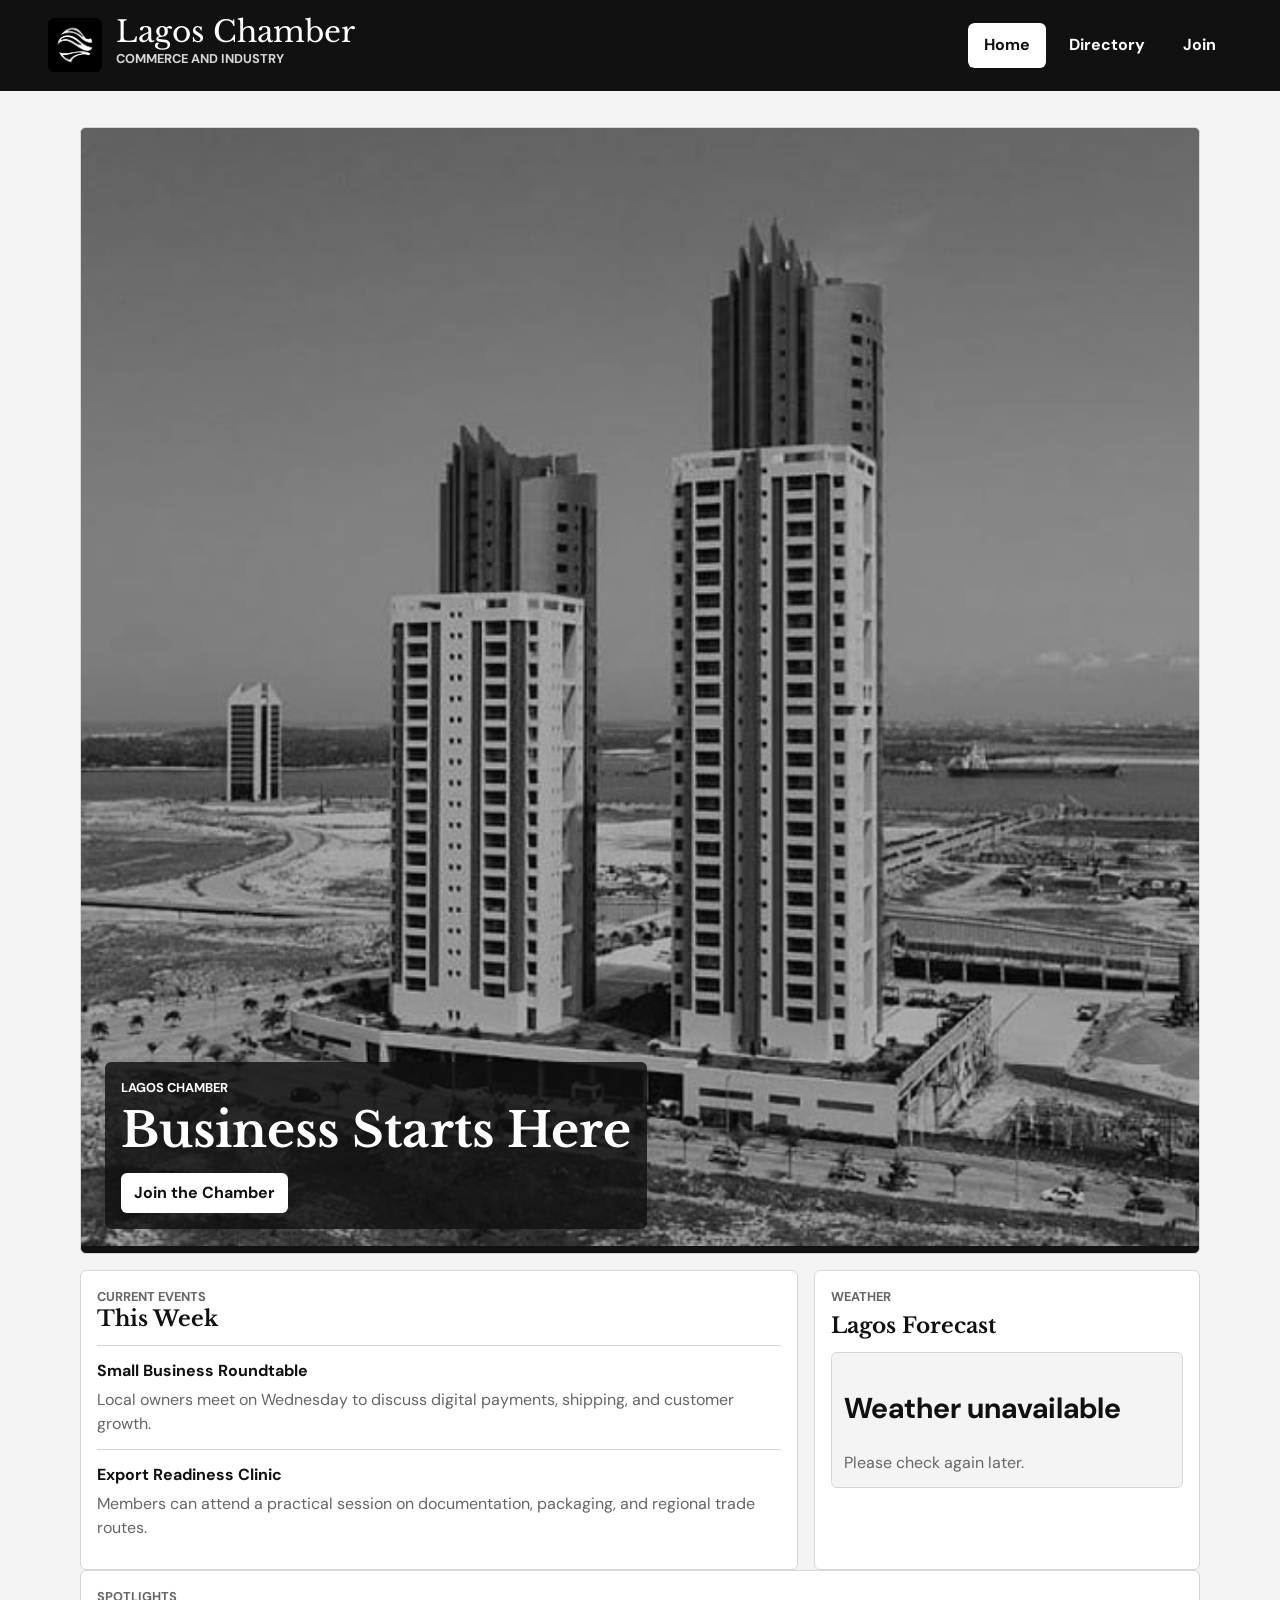
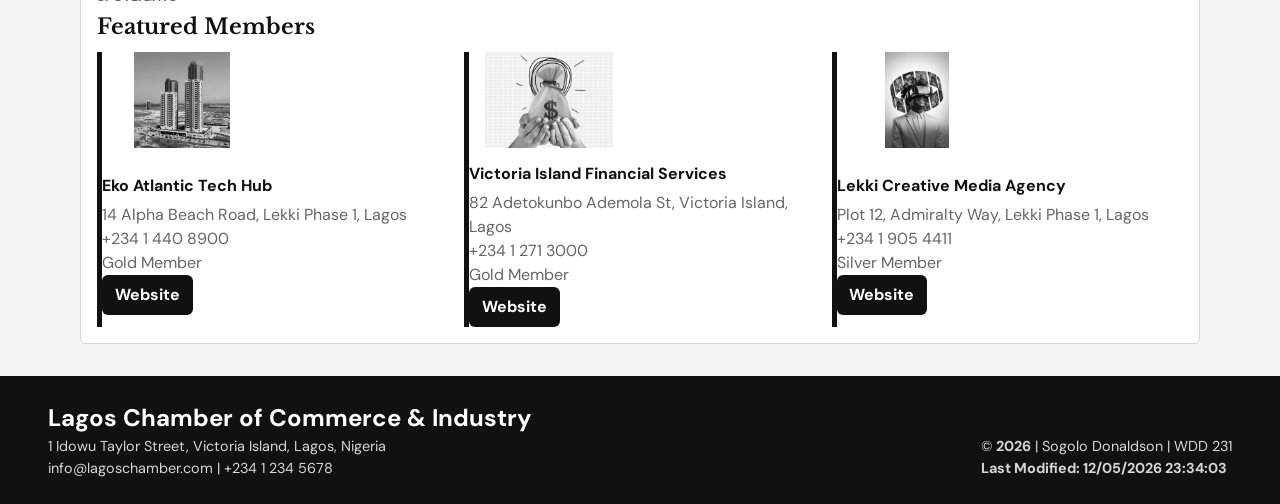
==== commit 9a917073: "Yhhhh" ====
--- a/chamber/index.html
+++ b/chamber/index.html
@@ -28,7 +28,7 @@
 <body>
     <header class="trade-header">
         <div class="brand-lockup">
-            <img class="brand-mark" src="../images/lagos-chamber-logo.png" alt="Lagos Chamber of Commerce Logo">
+            <img class="brand-mark" src="../chamber/images/lagos-chamber-logo.png" alt="Lagos Chamber of Commerce Logo">
             <div class="brand-copy">
                 <div class="chamber-name">Lagos Chamber</div>
                 <p class="chamber-kicker">Commerce and Industry</p>
--- a/chamber/styles/directory.css
+++ b/chamber/styles/directory.css
@@ -50,10 +50,10 @@
 .brand-mark {
     width: 54px;
     height: 54px;
-    border: 1px solid var(--line);
+    border: 1px solid black;
     border-radius: var(--radius);
     object-fit: cover;
-    background: var(--white);
+    background: black;
     filter: grayscale(100%);
 }
 
